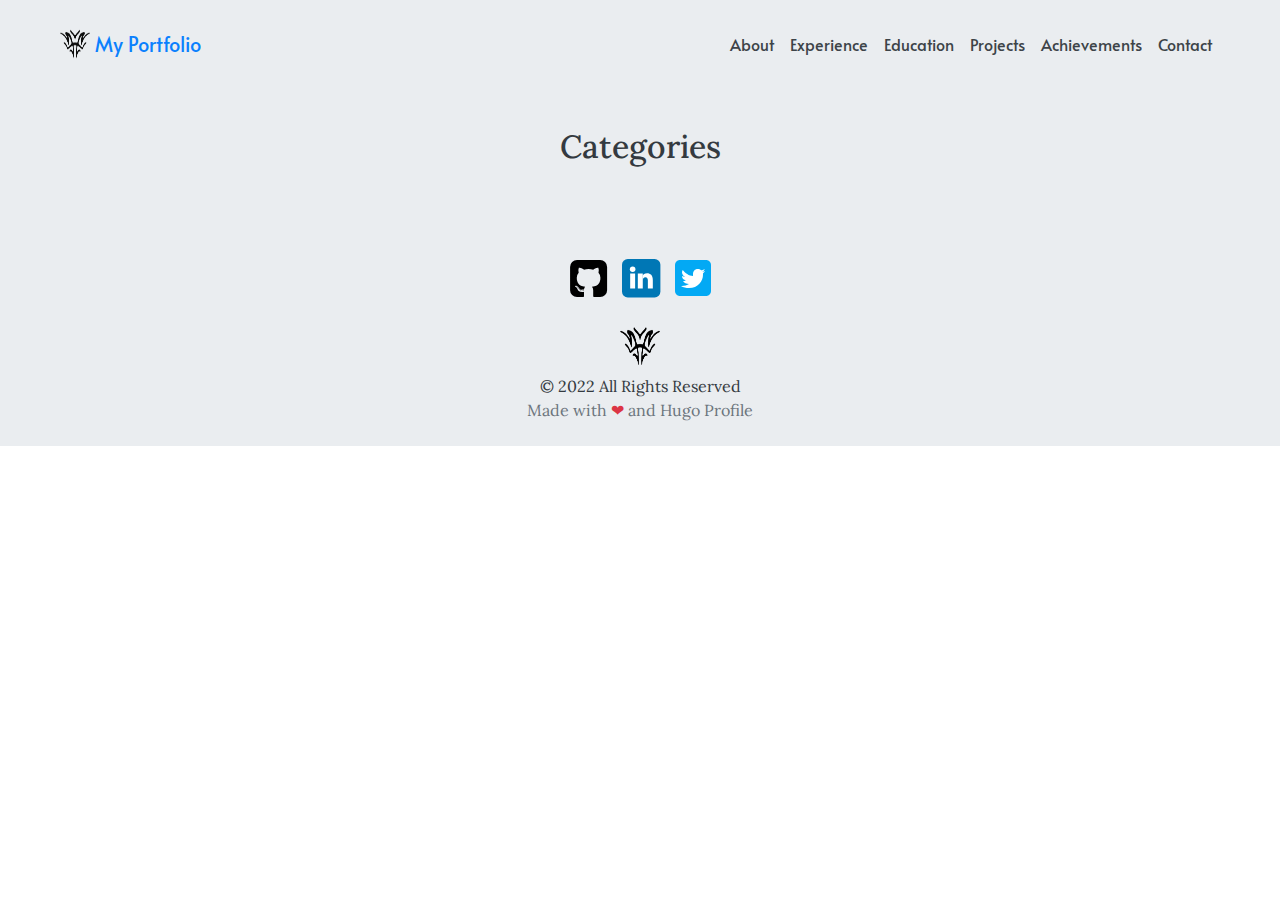
==== categories/index.html @ a4919208 "First commit" ====
<!DOCTYPE html>
<html>

<head><meta charset="UTF-8">
<meta name="viewport" content="width=device-width, initial-scale=1.0">
<meta http-equiv="X-UA-Compatible" content="ie=edge">
<link rel="icon" href=/logos/danger.png type="image/gif">


<link rel="preconnect" href="https://fonts.googleapis.com">
<link rel="preconnect" href="https://fonts.gstatic.com" crossorigin>
<link
    href="https://fonts.googleapis.com/css2?family=Alata&family=Lora:ital,wght@0,400;0,500;0,600;0,700;1,400;1,500;1,600;1,700&family=Roboto:ital,wght@0,100;0,300;0,400;0,500;0,700;0,900;1,100;1,300;1,400;1,500;1,700;1,900&display=swap"
    rel="stylesheet">


<link rel="stylesheet" href="/css/font.css" media="all">



<script type="application/javascript">
var doNotTrack = false;
if (!doNotTrack) {
	window.ga=window.ga||function(){(ga.q=ga.q||[]).push(arguments)};ga.l=+new Date;
	ga('create', 'G-DWJJVE27WD', 'auto');
	
	ga('send', 'pageview');
}
</script>
<script async src='https://www.google-analytics.com/analytics.js'></script>

<meta property="og:title" content="Categories" />
<meta property="og:description" content="My projects, experiences and more" />
<meta property="og:type" content="website" />
<meta property="og:url" content="https://example.org/categories/" /><meta property="og:site_name" content="My Portfolio" />


<meta name="twitter:card" content="summary"/>
<meta name="twitter:title" content="Categories"/>
<meta name="twitter:description" content="My projects, experiences and more"/>



<link rel="stylesheet" href="/bootstrap-5/css/bootstrap.min.css" media="all">
<link rel="stylesheet" href="/css/header.css" media="all">
<link rel="stylesheet" href="/css/footer.css" media="all">


<link rel="stylesheet" href="/css/theme.css" media="all">




<style>
    :root {
        --text-color: #343a40;
        --text-secondary-color: #6c757d;
        --background-color: #eaedf0;
        --secondary-background-color: #64ffda1a;
        --primary-color: #007bff;
        --secondary-color: #f8f9fa;

         
        --text-color-dark: #e4e6eb;
        --text-secondary-color-dark: #b0b3b8;
        --background-color-dark: #18191a;
        --secondary-background-color-dark: #212529;
        --primary-color-dark: #ffffff;
        --secondary-color-dark: #212529;
    }
    body {
        font-size: 1rem;
        font-weight: 400;
        line-height: 1.5;
        text-align: left;
    }
</style>
<meta name="description" content="Categories of Akanksha Baranwal">
<link rel="stylesheet" href="/css/list.css" media="all">

  <title>
Categories | Akanksha Baranwal

  </title>
</head>

<body class="light" onload="loading()">
  
  
  <script src="/bootstrap-5/js/bootstrap.bundle.js"></script>



<header>
    <nav class="pt-3 navbar navbar-expand-lg">
        <div class="container-fluid mx-xs-2 mx-sm-5 mx-md-5 mx-lg-5">
            
            <a class="navbar-brand primary-font text-wrap" href="/">
                
                <img src="/logos/danger.png" width="30" height="30"
                    class="d-inline-block align-top">
                My Portfolio
                
            </a>

            
            <button class="navbar-toggler" type="button" data-bs-toggle="collapse" data-bs-target="#navbarContent"
                aria-controls="navbarContent" aria-expanded="false" aria-label="Toggle navigation">
                <svg aria-hidden="true" height="24" viewBox="0 0 16 16" version="1.1" width="24" data-view-component="true">
                    <path fill-rule="evenodd" d="M1 2.75A.75.75 0 011.75 2h12.5a.75.75 0 110 1.5H1.75A.75.75 0 011 2.75zm0 5A.75.75 0 011.75 7h12.5a.75.75 0 110 1.5H1.75A.75.75 0 011 7.75zM1.75 12a.75.75 0 100 1.5h12.5a.75.75 0 100-1.5H1.75z"></path>
                </svg>
            </button>

            
            <div class="collapse navbar-collapse text-wrap primary-font" id="navbarContent">
                <ul class="navbar-nav  ms-auto text-center">
                    
                    <li class="nav-item navbar-text">
                        <a class="nav-link" href="/#about" aria-label="about">About</a>
                    </li>
                    

                    
                    <li class="nav-item navbar-text">
                        <a class="nav-link" href="/#experience"
                            aria-label="experience">Experience</a>
                    </li>
                    

                    
                    <li class="nav-item navbar-text">
                        <a class="nav-link" href="/#education"
                            aria-label="education">Education</a>
                    </li>
                    

                    
                    
                    <li class="nav-item navbar-text">
                        <a class="nav-link" href="/#projects"
                            aria-label="projects">Projects</a>
                    </li>
                    

                    
                    <li class="nav-item navbar-text">
                        <a class="nav-link" href="/#achievements"
                            aria-label="achievements">Achievements</a>
                    </li>
                    

                    
                    <li class="nav-item navbar-text">
                        <a class="nav-link" href="/#contact"
                            aria-label="contact">Contact</a>
                    </li>
                    

                    
                    
                </ul>

                
                
            </div>
        </div>
    </nav>
</header>
<div id="content">
<div class="container pt-5" id="list-page">
    <h2 class="text-center pb-2">Categories</h2>
    <div class="row">
        
        <div class="row justify-content-center">
            <div class="col-auto m-3">
                
            </div>
        </div>
    </div>
</div>

  </div><footer>
    <div class="container py-3" id="recent-posts">
    
</div><div class="text-center pt-2">
    
    <span class="px-1">
        <a href="https://github.com" aria-label="github">
            <svg xmlns="http://www.w3.org/2000/svg" width="2.7em" height="2.7em" viewBox="0 0 1792 1792">
                <path
                    d="M522 1352q-8 9-20-3-13-11-4-19 8-9 20 3 12 11 4 19zm-42-61q9 12 0 19-8 6-17-7t0-18q9-7 17 6zm-61-60q-5 7-13 2-10-5-7-12 3-5 13-2 10 5 7 12zm31 34q-6 7-16-3-9-11-2-16 6-6 16 3 9 11 2 16zm129 112q-4 12-19 6-17-4-13-15t19-7q16 5 13 16zm63 5q0 11-16 11-17 2-17-11 0-11 16-11 17-2 17 11zm58-10q2 10-14 14t-18-8 14-15q16-2 18 9zm964-956v960q0 119-84.5 203.5t-203.5 84.5h-224q-16 0-24.5-1t-19.5-5-16-14.5-5-27.5v-239q0-97-52-142 57-6 102.5-18t94-39 81-66.5 53-105 20.5-150.5q0-121-79-206 37-91-8-204-28-9-81 11t-92 44l-38 24q-93-26-192-26t-192 26q-16-11-42.5-27t-83.5-38.5-86-13.5q-44 113-7 204-79 85-79 206 0 85 20.5 150t52.5 105 80.5 67 94 39 102.5 18q-40 36-49 103-21 10-45 15t-57 5-65.5-21.5-55.5-62.5q-19-32-48.5-52t-49.5-24l-20-3q-21 0-29 4.5t-5 11.5 9 14 13 12l7 5q22 10 43.5 38t31.5 51l10 23q13 38 44 61.5t67 30 69.5 7 55.5-3.5l23-4q0 38 .5 103t.5 68q0 22-11 33.5t-22 13-33 1.5h-224q-119 0-203.5-84.5t-84.5-203.5v-960q0-119 84.5-203.5t203.5-84.5h960q119 0 203.5 84.5t84.5 203.5z" />

                <metadata>
                    <rdf:RDF xmlns:rdf="http://www.w3.org/1999/02/22-rdf-syntax-ns#"
                        xmlns:rdfs="http://www.w3.org/2000/01/rdf-schema#" xmlns:dc="http://purl.org/dc/elements/1.1/">
                        <rdf:Description about="https://iconscout.com/legal#licenses"
                            dc:title="Github, Online, Project, Hosting, Square"
                            dc:description="Github, Online, Project, Hosting, Square" dc:publisher="Iconscout"
                            dc:date="2016-12-14" dc:format="image/svg+xml" dc:language="en">
                            <dc:creator>
                                <rdf:Bag>
                                    <rdf:li>Font Awesome</rdf:li>
                                </rdf:Bag>
                            </dc:creator>
                        </rdf:Description>
                    </rdf:RDF>
                </metadata>
            </svg>
        </a>
    </span>
    

    
    <span class="px-1">
        <a href="https://www.linkedin.com/in/akanksha-baranwal/" aria-label="linkedin">
            <svg xmlns="http://www.w3.org/2000/svg" width='2.4em' height='2.4em' fill="#fff" aria-label="LinkedIn"
                viewBox="0 0 512 512">
                <rect width="512" height="512" fill="#0077b5" rx="15%" />
                <circle cx="142" cy="138" r="37" />
                <path stroke="#fff" stroke-width="66" d="M244 194v198M142 194v198" />
                <path d="M276 282c0-20 13-40 36-40 24 0 33 18 33 45v105h66V279c0-61-32-89-76-89-34 0-51 19-59 32" />
            </svg>
        </a>
    </span>
    

    
    <a href="https://twitter.com/beee_curious" aria-label="twitter">
        <svg xmlns="http://www.w3.org/2000/svg" viewBox="0 0 48 48" width="48px" height="48px">
            <path fill="#03a9f4"
                d="M42,37c0,2.762-2.239,5-5,5H11c-2.762,0-5-2.238-5-5V11c0-2.762,2.238-5,5-5h26c2.761,0,5,2.238,5,5 V37z" />
            <path fill="#fff"
                d="M36,17.12c-0.882,0.391-1.999,0.758-3,0.88c1.018-0.604,2.633-1.862,3-3 c-0.951,0.559-2.671,1.156-3.793,1.372C31.311,15.422,30.033,15,28.617,15C25.897,15,24,17.305,24,20v2c-4,0-7.9-3.047-10.327-6 c-0.427,0.721-0.667,1.565-0.667,2.457c0,1.819,1.671,3.665,2.994,4.543c-0.807-0.025-2.335-0.641-3-1c0,0.016,0,0.036,0,0.057 c0,2.367,1.661,3.974,3.912,4.422C16.501,26.592,16,27,14.072,27c0.626,1.935,3.773,2.958,5.928,3c-1.686,1.307-4.692,2-7,2 c-0.399,0-0.615,0.022-1-0.023C14.178,33.357,17.22,34,20,34c9.057,0,14-6.918,14-13.37c0-0.212-0.007-0.922-0.018-1.13 C34.95,18.818,35.342,18.104,36,17.12" />
        </svg>
    </a>
    

    

    
</div><div class="container py-4">
    <div class="row justify-content-center">
        <div class="col-md-4 text-center">
            <div class="pb-2">
                <a href="https://example.org" title="Akanksha Baranwal">
                    <img alt="Footer logo" src="/logos/danger.png"
                        height="40px" width="40px">
                </a>
            </div>
            &copy; 2022  All Rights Reserved
            <div class="text-secondary">
                Made with
                <span class="text-danger">
                    &#10084;
                </span>
                and
                <a href="https://github.com/gurusabarish/hugo-profile" target="_blank"
                    title="Designed and developed by gurusabarish">
                    Hugo Profile
                </a>
            </div>
        </div>
    </div>
</div></footer>
<script>
    if (document.body.className.includes("dark")) {
        document.body.classList.remove('dark');
        localStorage.setItem("pref-theme", 'light');
    }
</script>



<script>
    let loadingIcons;

    function loading() {
        myVar = setTimeout(showPage, 100);
    }

    function showPage() {
        try{
            document.getElementById("loading-icons").style.display = "block";
        } catch(err) {}
    }
</script></body>

</html>
---- css/font.css ----
/* Default font for body */
body {
    font-family: "Lora", serif !important;
}

/* secondary font */
.secondary-font, #secondary-font {
    font-family: "Lora", serif;
}

/* author font */
.author-font, #author-font {
    font-family: "Lora", serif;
    font-style: italic;
}

/* primary font */
.primary-font, #primary-font {
    font-family: "Alata", sans-serif;
}

/* Default font */
.default-font, #default-font {
    font-family: "Laura", serif;
    font-style: italic;
}
---- css/header.css ----
header .navbar .navbar-nav a {
    color: var(--text-color) !important;
}

#theme-toggle {
    background-color: var(--background-color) !important;
    color: var(--text-color) !important;
}

.navbar-toggler {
    border: none;
    outline: none;
    color: var(--text-color);
}
.navbar-toggler svg {
    fill: currentColor;
    color: var(--text-color);
}
.navbar-toggler:focus {
    box-shadow: 0 0 0 .05em;
}
.navbar-text {
    font-size: 16px !important;
    opacity: 0.95;
}
header .nav-link{
    transition: none !important;
}
.navbar-brand {
    color: var(--primary-color) !important;
    opacity: 0.95;
} 
.navbar .nav-link:hover {
    color: var(--primary-color) !important;
}

li > .dropdown-toggle:focus{
    color: var(--primary-color) !important;
}

.dropdown-menu {
    background-color: var(--background-color) !important;
    border-color: var(--text-secondary-color) !important;
}

.dropdown-item:hover {
    background-color: var(--secondary-color) !important;
}

.dropdown-item:focus, .dropdown-item:active {
    background-color: var(--secondary-color) !important;
}
---- css/footer.css ----
footer a h5 {
    color: var(--text-color) !important;
}

footer a {
  text-decoration: none;
  color: var(--text-secondary-color) !important;
}

footer a:hover {
  color: var(--primary-color) !important;
}

footer .card {
    background-color: var(--secondary-color) !important;
    border-radius: .75rem;
    cursor: context-menu;
    overflow: hidden;
}

footer .card:hover {
    transition: all 0.3s ease-out;
    box-shadow: 0px 8px 56px rgba(15, 80, 100, 0.16);
}

footer .card-text * {
    background-color: var(--secondary-color) !important;
}

footer .card-footer {
    background-color: var(--background-color) !important;
    padding: .8em .7em;
}

footer .card-footer a {
    color: var(--text-secondary-color) !important;
    border-color: var(--primary-color) !important;
    transition: none;
    background-color: var(--background-color) !important;
}

footer .card-footer a:hover {
    color: var(--primary-color) !important;
    opacity: 0.8;
}

footer .card-footer a:focus {
    box-shadow: none !important;
}
---- css/theme.css ----
/* light mode */
.light > *{
    background-color: var(--background-color) !important;
    color: var(--text-color) !important;
}

/* dark mode */
.dark {
    --background-color: var(--background-color-dark) !important;
    --secondary-background-color: var(--secondary-background-color-dark) !important;
    --text-color: var(--text-color-dark) !important;
    --text-secondary-color: var(--text-secondary-color-dark) !important;
    --primary-color: var(--primary-color-dark);
    --secondary-color: var(--secondary-color-dark);
}

.text-secondary {
    color: var(--text-secondary-color) !important;
}

#theme-toggle:focus {
    outline: 0;
}

#theme-toggle svg {
    height: 18px;
}

button#theme-toggle {
    border: none;
    font-size: 26px;
    margin: auto 4px;
}

body.dark #moon {
    vertical-align: middle;
    display: none;
}

body:not(.dark) #sun {
    display: none;
}

body *::selection {
    color: var(--text-color) !important;
    background-color: var(--primary-color) !important;
}
---- css/list.css ----
#list-page .card {
    background-color: var(--secondary-color) !important;
    box-shadow: 0px 8px 56px rgba(15, 80, 100, 0.16);
    border-radius: .75rem;
    cursor: context-menu;
    overflow: hidden;
}

#list-page .card a {
    text-decoration: none;
}

#list-page .card a h5 {
    color: var(--text-color) !important;
}

#list-page .card:hover {
    border: 1px solid var(--secondary-color);
    transition: all 0.3s ease-out;
    transform: translateY(-7px);
}

#list-page .card-text * {
    background-color: var(--secondary-color) !important;
}

#list-page .post-footer {
    padding: .5rem 1rem;
    background-color: var(--secondary-color) !important;
    color: var(--text-color) !important;
    border-top: 1px solid rgba(15, 80, 100, 0.16);
    opacity: 0.9;
}

#list-page .post-footer a {
    background-color: var(--secondary-color) !important;
    color: var(--text-secondary-color) !important;
    border-color: var(--primary-color) !important;
    transition: none;
}

#list-page .post-footer a:focus {
    box-shadow: none !important;
}

#list-page .post-footer a:hover {
    color: var(--primary-color) !important;
}


/* pagination */
#list-page ul li a {
    transition: none;
    border-color: var(--secondary-color);
    background-color: var(--secondary-color) !important;
    color: var(--text-color) !important;
}

#list-page ul li a:focus {
    box-shadow: none;
}

#list-page .page-item.active .page-link {
    border-color: var(--primary-color);
    background-color: var(--primary-color) !important;
    color: var(--secondary-color) !important;
}
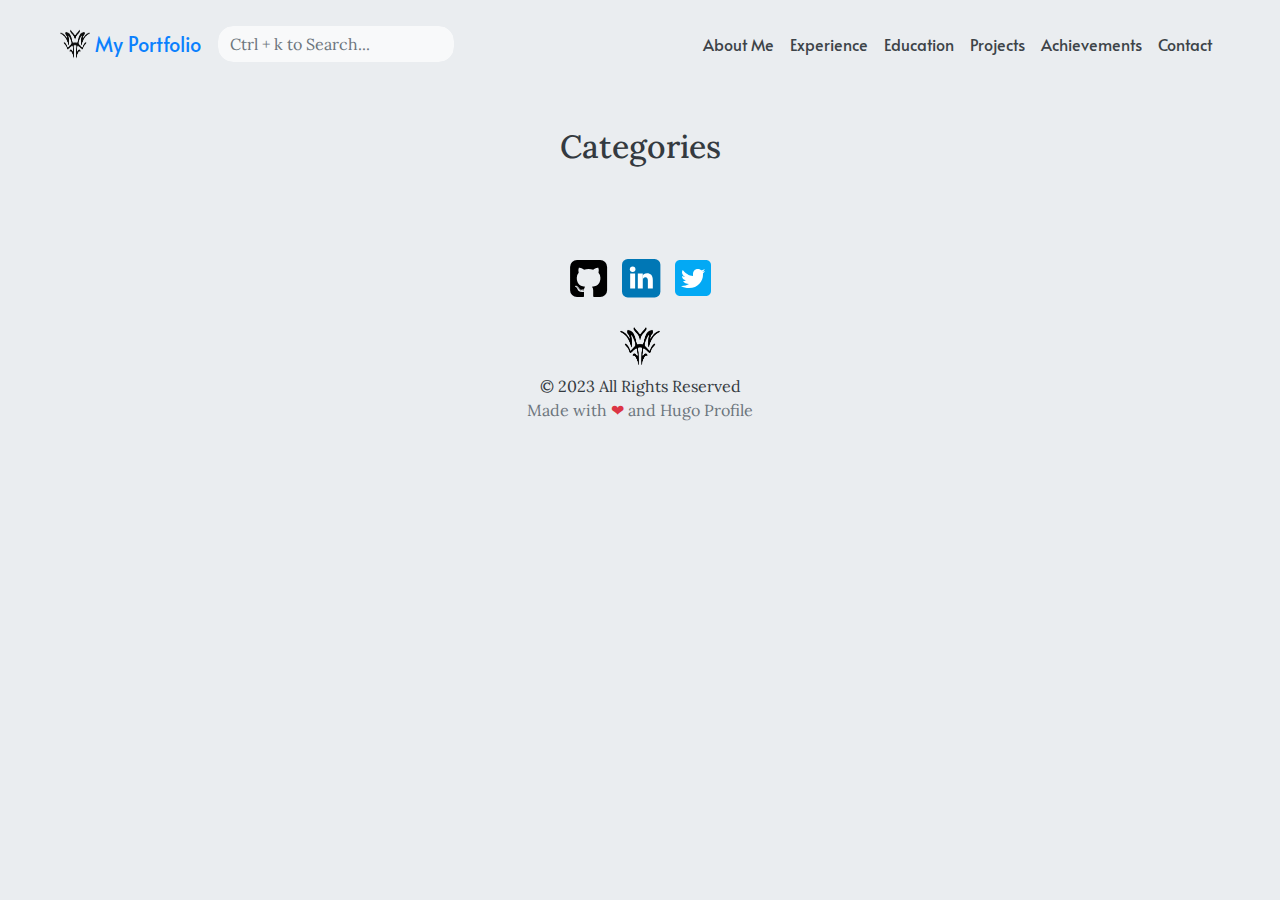
==== commit 8cb9b1db: "updates to website" ====
--- a/categories/index.html
+++ b/categories/index.html
@@ -1,288 +1,373 @@
 <!DOCTYPE html>
 <html>
 
-<head><meta charset="UTF-8">
-<meta name="viewport" content="width=device-width, initial-scale=1.0">
-<meta http-equiv="X-UA-Compatible" content="ie=edge">
-<link rel="icon" href=/logos/danger.png type="image/gif">
-
-
-<link rel="preconnect" href="https://fonts.googleapis.com">
-<link rel="preconnect" href="https://fonts.gstatic.com" crossorigin>
-<link
-    href="https://fonts.googleapis.com/css2?family=Alata&family=Lora:ital,wght@0,400;0,500;0,600;0,700;1,400;1,500;1,600;1,700&family=Roboto:ital,wght@0,100;0,300;0,400;0,500;0,700;0,900;1,100;1,300;1,400;1,500;1,700;1,900&display=swap"
-    rel="stylesheet">
-
-
-<link rel="stylesheet" href="/css/font.css" media="all">
-
-
+<head><meta charset="UTF-8">
+<meta name="viewport" content="width=device-width, initial-scale=1.0">
+<meta http-equiv="X-UA-Compatible" content="ie=edge">
+<meta http-equiv="Accept-CH" content="DPR, Viewport-Width, Width">
+<link rel="icon" href=/logos/danger.png type="image/gif">
+
+
+<link rel="preconnect" href="https://fonts.googleapis.com">
+<link rel="preconnect" href="https://fonts.gstatic.com" crossorigin>
+<link rel="preload"
+      as="style"
+      href="https://fonts.googleapis.com/css2?family=Alata&family=Lora:ital,wght@0,400;0,500;0,600;0,700;1,400;1,500;1,600;1,700&family=Roboto:ital,wght@0,100;0,300;0,400;0,500;0,700;0,900;1,100;1,300;1,400;1,500;1,700;1,900&display=swap"
+>
+<link rel="stylesheet"
+      href="https://fonts.googleapis.com/css2?family=Alata&family=Lora:ital,wght@0,400;0,500;0,600;0,700;1,400;1,500;1,600;1,700&family=Roboto:ital,wght@0,100;0,300;0,400;0,500;0,700;0,900;1,100;1,300;1,400;1,500;1,700;1,900&display=swap"
+      media="print" onload="this.media='all'" />
+<noscript>
+  <link
+          href="https://fonts.googleapis.com/css2?family=Alata&family=Lora:ital,wght@0,400;0,500;0,600;0,700;1,400;1,500;1,600;1,700&family=Roboto:ital,wght@0,100;0,300;0,400;0,500;0,700;0,900;1,100;1,300;1,400;1,500;1,700;1,900&display=swap"
+          rel="stylesheet">
+</noscript>
+
+
+<link rel="stylesheet" href="/css/font.css" media="all">
+
+
 
 <script type="application/javascript">
 var doNotTrack = false;
 if (!doNotTrack) {
-	window.ga=window.ga||function(){(ga.q=ga.q||[]).push(arguments)};ga.l=+new Date;
+	(function(i,s,o,g,r,a,m){i['GoogleAnalyticsObject']=r;i[r]=i[r]||function(){
+	(i[r].q=i[r].q||[]).push(arguments)},i[r].l=1*new Date();a=s.createElement(o),
+	m=s.getElementsByTagName(o)[0];a.async=1;a.src=g;m.parentNode.insertBefore(a,m)
+	})(window,document,'script','https://www.google-analytics.com/analytics.js','ga');
 	ga('create', 'G-DWJJVE27WD', 'auto');
 	
 	ga('send', 'pageview');
 }
 </script>
-<script async src='https://www.google-analytics.com/analytics.js'></script>
-
+
 <meta property="og:title" content="Categories" />
 <meta property="og:description" content="My projects, experiences and more" />
 <meta property="og:type" content="website" />
-<meta property="og:url" content="https://example.org/categories/" /><meta property="og:site_name" content="My Portfolio" />
-
-
+<meta property="og:url" content="https://akankshabaranwal.github.io/categories/" />
+<meta property="og:site_name" content="My Portfolio" />
+
 <meta name="twitter:card" content="summary"/>
 <meta name="twitter:title" content="Categories"/>
 <meta name="twitter:description" content="My projects, experiences and more"/>
-
-
-
-<link rel="stylesheet" href="/bootstrap-5/css/bootstrap.min.css" media="all">
-<link rel="stylesheet" href="/css/header.css" media="all">
-<link rel="stylesheet" href="/css/footer.css" media="all">
-
-
-<link rel="stylesheet" href="/css/theme.css" media="all">
-
-
-
-
-<style>
-    :root {
-        --text-color: #343a40;
-        --text-secondary-color: #6c757d;
-        --background-color: #eaedf0;
-        --secondary-background-color: #64ffda1a;
-        --primary-color: #007bff;
-        --secondary-color: #f8f9fa;
-
-         
-        --text-color-dark: #e4e6eb;
-        --text-secondary-color-dark: #b0b3b8;
-        --background-color-dark: #18191a;
-        --secondary-background-color-dark: #212529;
-        --primary-color-dark: #ffffff;
-        --secondary-color-dark: #212529;
-    }
-    body {
-        font-size: 1rem;
-        font-weight: 400;
-        line-height: 1.5;
-        text-align: left;
-    }
-</style>
-<meta name="description" content="Categories of Akanksha Baranwal">
-<link rel="stylesheet" href="/css/list.css" media="all">
-
-  <title>
-Categories | Akanksha Baranwal
+
+
+<link rel="stylesheet" href="/bootstrap-5/css/bootstrap.min.css" media="all"><link rel="stylesheet" href="/css/header.css" media="all">
+<link rel="stylesheet" href="/css/footer.css" media="all">
+
+
+<link rel="stylesheet" href="/css/theme.css" media="all">
+
+
+
+
+<style>
+    :root {
+        --text-color: #343a40;
+        --text-secondary-color: #6c757d;
+        --background-color: #eaedf0;
+        --secondary-background-color: #64ffda1a;
+        --primary-color: #007bff;
+        --secondary-color: #f8f9fa;
+
+         
+        --text-color-dark: #e4e6eb;
+        --text-secondary-color-dark: #b0b3b8;
+        --background-color-dark: #18191a;
+        --secondary-background-color-dark: #212529;
+        --primary-color-dark: #ffffff;
+        --secondary-color-dark: #212529;
+    }
+    body {
+        font-size: 1rem;
+        font-weight: 400;
+        line-height: 1.5;
+        text-align: left;
+    }
+
+    html {
+        background-color: var(--background-color) !important;
+    }
+
+    body::-webkit-scrollbar {
+        width: .5em;
+        height: .5em;
+        background-color: var(--background-color);
+    }
+    
+    ::-webkit-scrollbar-track {
+        box-shadow: inset 0 0 6px var(--background-color);
+        border-radius: 1rem;
+    }
+    
+    ::-webkit-scrollbar-thumb {
+        border-radius: 1rem;
+        background-color: var(--secondary-color);
+        outline: 1px solid var(--background-color);
+    }
+
+    #search-content::-webkit-scrollbar {
+        width: .5em;
+        height: .1em;
+        background-color: var(--background-color);
+    }
+</style>
+
+<meta name="description" content="Categories of Akanksha Baranwal">
+<link rel="stylesheet" href="/css/list.css" media="all">
+
+  <title>
+Categories | Akanksha Baranwal
 
   </title>
 </head>
 
-<body class="light" onload="loading()">
+<body class="light">
   
-  
-  <script src="/bootstrap-5/js/bootstrap.bundle.js"></script>
-
-
-
-<header>
-    <nav class="pt-3 navbar navbar-expand-lg">
-        <div class="container-fluid mx-xs-2 mx-sm-5 mx-md-5 mx-lg-5">
-            
-            <a class="navbar-brand primary-font text-wrap" href="/">
+  
+<script>
+    let localStorageValue = localStorage.getItem("pref-theme");
+    let mediaQuery = window.matchMedia('(prefers-color-scheme: dark)').matches;
+
+    switch (localStorageValue) {
+        case "dark":
+            document.body.classList.add('dark');
+            break;
+        case "light":
+            document.body.classList.remove('dark');
+            break;
+        default:
+            if (mediaQuery) {
+                document.body.classList.add('dark');
+            }
+            break;
+    }
+</script>
+
+
+
+<header>
+    <nav class="pt-3 navbar navbar-expand-lg ">
+        <div class="container-fluid mx-xs-2 mx-sm-5 mx-md-5 mx-lg-5">
+            
+            <a class="navbar-brand primary-font text-wrap" href="/">
+                
+                <img src="/logos/danger.png" width="30" height="30"
+                    class="d-inline-block align-top">
+                My Portfolio
+                
+            </a>
+
+            
+                <div>
+                    <input id="search" autocomplete="off" class="form-control mr-sm-2 d-none d-md-block" placeholder='Ctrl &#43; k to Search...'
+                        aria-label="Search" oninput="searchOnChange(event)">
+                </div>
+            
+
+            
+            <button class="navbar-toggler" type="button" data-bs-toggle="collapse" data-bs-target="#navbarContent"
+                aria-controls="navbarContent" aria-expanded="false" aria-label="Toggle navigation">
+                <svg aria-hidden="true" height="24" viewBox="0 0 16 16" version="1.1" width="24" data-view-component="true">
+                    <path fill-rule="evenodd" d="M1 2.75A.75.75 0 011.75 2h12.5a.75.75 0 110 1.5H1.75A.75.75 0 011 2.75zm0 5A.75.75 0 011.75 7h12.5a.75.75 0 110 1.5H1.75A.75.75 0 011 7.75zM1.75 12a.75.75 0 100 1.5h12.5a.75.75 0 100-1.5H1.75z"></path>
+                </svg>
+            </button>
+
+            
+            <div class="collapse navbar-collapse text-wrap primary-font" id="navbarContent">
+                <ul class="navbar-nav ms-auto text-center">
+                    
+                        <li class="nav-item navbar-text d-block d-md-none">
+                            <div class="nav-link">
+                                <input id="search" autocomplete="off" class="form-control mr-sm-2" placeholder='Ctrl &#43; k to Search...' aria-label="Search" oninput="searchOnChange(event)">
+                            </div>
+                        </li>
+                    
+
+                    
+                    <li class="nav-item navbar-text">
+                        <a class="nav-link" href="/#about" aria-label="about">
+                            About Me
+                        </a>
+                    </li>
+                    
+
+                    
+                    <li class="nav-item navbar-text">
+                        <a class="nav-link" href="/#experience"
+                            aria-label="experience">
+                            Experience
+                        </a>
+                    </li>
+                    
+
+                    
+                    <li class="nav-item navbar-text">
+                        <a class="nav-link" href="/#education"
+                            aria-label="education">
+                            Education
+                        </a>
+                    </li>
+                    
+
+                    
+                    <li class="nav-item navbar-text">
+                        <a class="nav-link" href="/#projects"
+                            aria-label="projects">
+                            Projects
+                        </a>
+                    </li>
+                    
+
+                    
+                    <li class="nav-item navbar-text">
+                        <a class="nav-link" href="/#achievements"
+                            aria-label="achievements">
+                            Achievements
+                        </a>
+                    </li>
+                    
+
+                    
+                    <li class="nav-item navbar-text">
+                        <a class="nav-link" href="/#contact"
+                            aria-label="contact">
+                            Contact
+                        </a>
+                    </li>
+                    
+
+                    
+                    
+
+                    
+
+                </ul>
+
+            </div>
+        </div>
+    </nav>
+</header>
+<div id="content">
+<div class="container pt-5" id="list-page">
+    <h2 class="text-center pb-2">Categories</h2>
+    <div class="row">
+        
+        <div class="row justify-content-center">
+            <div class="col-auto m-3">
                 
-                <img src="/logos/danger.png" width="30" height="30"
-                    class="d-inline-block align-top">
-                My Portfolio
-                
-            </a>
-
-            
-            <button class="navbar-toggler" type="button" data-bs-toggle="collapse" data-bs-target="#navbarContent"
-                aria-controls="navbarContent" aria-expanded="false" aria-label="Toggle navigation">
-                <svg aria-hidden="true" height="24" viewBox="0 0 16 16" version="1.1" width="24" data-view-component="true">
-                    <path fill-rule="evenodd" d="M1 2.75A.75.75 0 011.75 2h12.5a.75.75 0 110 1.5H1.75A.75.75 0 011 2.75zm0 5A.75.75 0 011.75 7h12.5a.75.75 0 110 1.5H1.75A.75.75 0 011 7.75zM1.75 12a.75.75 0 100 1.5h12.5a.75.75 0 100-1.5H1.75z"></path>
-                </svg>
-            </button>
-
-            
-            <div class="collapse navbar-collapse text-wrap primary-font" id="navbarContent">
-                <ul class="navbar-nav  ms-auto text-center">
-                    
-                    <li class="nav-item navbar-text">
-                        <a class="nav-link" href="/#about" aria-label="about">About</a>
-                    </li>
-                    
-
-                    
-                    <li class="nav-item navbar-text">
-                        <a class="nav-link" href="/#experience"
-                            aria-label="experience">Experience</a>
-                    </li>
-                    
-
-                    
-                    <li class="nav-item navbar-text">
-                        <a class="nav-link" href="/#education"
-                            aria-label="education">Education</a>
-                    </li>
-                    
-
-                    
-                    
-                    <li class="nav-item navbar-text">
-                        <a class="nav-link" href="/#projects"
-                            aria-label="projects">Projects</a>
-                    </li>
-                    
-
-                    
-                    <li class="nav-item navbar-text">
-                        <a class="nav-link" href="/#achievements"
-                            aria-label="achievements">Achievements</a>
-                    </li>
-                    
-
-                    
-                    <li class="nav-item navbar-text">
-                        <a class="nav-link" href="/#contact"
-                            aria-label="contact">Contact</a>
-                    </li>
-                    
-
-                    
-                    
-                </ul>
-
-                
-                
-            </div>
-        </div>
-    </nav>
-</header>
-<div id="content">
-<div class="container pt-5" id="list-page">
-    <h2 class="text-center pb-2">Categories</h2>
-    <div class="row">
-        
-        <div class="row justify-content-center">
-            <div class="col-auto m-3">
-                
-            </div>
-        </div>
-    </div>
-</div>
-
-  </div><footer>
-    <div class="container py-3" id="recent-posts">
-    
-</div><div class="text-center pt-2">
-    
-    <span class="px-1">
-        <a href="https://github.com" aria-label="github">
-            <svg xmlns="http://www.w3.org/2000/svg" width="2.7em" height="2.7em" viewBox="0 0 1792 1792">
-                <path
-                    d="M522 1352q-8 9-20-3-13-11-4-19 8-9 20 3 12 11 4 19zm-42-61q9 12 0 19-8 6-17-7t0-18q9-7 17 6zm-61-60q-5 7-13 2-10-5-7-12 3-5 13-2 10 5 7 12zm31 34q-6 7-16-3-9-11-2-16 6-6 16 3 9 11 2 16zm129 112q-4 12-19 6-17-4-13-15t19-7q16 5 13 16zm63 5q0 11-16 11-17 2-17-11 0-11 16-11 17-2 17 11zm58-10q2 10-14 14t-18-8 14-15q16-2 18 9zm964-956v960q0 119-84.5 203.5t-203.5 84.5h-224q-16 0-24.5-1t-19.5-5-16-14.5-5-27.5v-239q0-97-52-142 57-6 102.5-18t94-39 81-66.5 53-105 20.5-150.5q0-121-79-206 37-91-8-204-28-9-81 11t-92 44l-38 24q-93-26-192-26t-192 26q-16-11-42.5-27t-83.5-38.5-86-13.5q-44 113-7 204-79 85-79 206 0 85 20.5 150t52.5 105 80.5 67 94 39 102.5 18q-40 36-49 103-21 10-45 15t-57 5-65.5-21.5-55.5-62.5q-19-32-48.5-52t-49.5-24l-20-3q-21 0-29 4.5t-5 11.5 9 14 13 12l7 5q22 10 43.5 38t31.5 51l10 23q13 38 44 61.5t67 30 69.5 7 55.5-3.5l23-4q0 38 .5 103t.5 68q0 22-11 33.5t-22 13-33 1.5h-224q-119 0-203.5-84.5t-84.5-203.5v-960q0-119 84.5-203.5t203.5-84.5h960q119 0 203.5 84.5t84.5 203.5z" />
-
-                <metadata>
-                    <rdf:RDF xmlns:rdf="http://www.w3.org/1999/02/22-rdf-syntax-ns#"
-                        xmlns:rdfs="http://www.w3.org/2000/01/rdf-schema#" xmlns:dc="http://purl.org/dc/elements/1.1/">
-                        <rdf:Description about="https://iconscout.com/legal#licenses"
-                            dc:title="Github, Online, Project, Hosting, Square"
-                            dc:description="Github, Online, Project, Hosting, Square" dc:publisher="Iconscout"
-                            dc:date="2016-12-14" dc:format="image/svg+xml" dc:language="en">
-                            <dc:creator>
-                                <rdf:Bag>
-                                    <rdf:li>Font Awesome</rdf:li>
-                                </rdf:Bag>
-                            </dc:creator>
-                        </rdf:Description>
-                    </rdf:RDF>
-                </metadata>
-            </svg>
-        </a>
-    </span>
-    
-
-    
-    <span class="px-1">
-        <a href="https://www.linkedin.com/in/akanksha-baranwal/" aria-label="linkedin">
-            <svg xmlns="http://www.w3.org/2000/svg" width='2.4em' height='2.4em' fill="#fff" aria-label="LinkedIn"
-                viewBox="0 0 512 512">
-                <rect width="512" height="512" fill="#0077b5" rx="15%" />
-                <circle cx="142" cy="138" r="37" />
-                <path stroke="#fff" stroke-width="66" d="M244 194v198M142 194v198" />
-                <path d="M276 282c0-20 13-40 36-40 24 0 33 18 33 45v105h66V279c0-61-32-89-76-89-34 0-51 19-59 32" />
-            </svg>
-        </a>
-    </span>
-    
-
-    
-    <a href="https://twitter.com/beee_curious" aria-label="twitter">
-        <svg xmlns="http://www.w3.org/2000/svg" viewBox="0 0 48 48" width="48px" height="48px">
-            <path fill="#03a9f4"
-                d="M42,37c0,2.762-2.239,5-5,5H11c-2.762,0-5-2.238-5-5V11c0-2.762,2.238-5,5-5h26c2.761,0,5,2.238,5,5 V37z" />
-            <path fill="#fff"
-                d="M36,17.12c-0.882,0.391-1.999,0.758-3,0.88c1.018-0.604,2.633-1.862,3-3 c-0.951,0.559-2.671,1.156-3.793,1.372C31.311,15.422,30.033,15,28.617,15C25.897,15,24,17.305,24,20v2c-4,0-7.9-3.047-10.327-6 c-0.427,0.721-0.667,1.565-0.667,2.457c0,1.819,1.671,3.665,2.994,4.543c-0.807-0.025-2.335-0.641-3-1c0,0.016,0,0.036,0,0.057 c0,2.367,1.661,3.974,3.912,4.422C16.501,26.592,16,27,14.072,27c0.626,1.935,3.773,2.958,5.928,3c-1.686,1.307-4.692,2-7,2 c-0.399,0-0.615,0.022-1-0.023C14.178,33.357,17.22,34,20,34c9.057,0,14-6.918,14-13.37c0-0.212-0.007-0.922-0.018-1.13 C34.95,18.818,35.342,18.104,36,17.12" />
-        </svg>
-    </a>
-    
-
-    
-
-    
-</div><div class="container py-4">
-    <div class="row justify-content-center">
-        <div class="col-md-4 text-center">
-            <div class="pb-2">
-                <a href="https://example.org" title="Akanksha Baranwal">
-                    <img alt="Footer logo" src="/logos/danger.png"
-                        height="40px" width="40px">
-                </a>
-            </div>
-            &copy; 2022  All Rights Reserved
-            <div class="text-secondary">
-                Made with
-                <span class="text-danger">
-                    &#10084;
-                </span>
-                and
-                <a href="https://github.com/gurusabarish/hugo-profile" target="_blank"
-                    title="Designed and developed by gurusabarish">
-                    Hugo Profile
-                </a>
-            </div>
-        </div>
-    </div>
-</div></footer>
-<script>
-    if (document.body.className.includes("dark")) {
-        document.body.classList.remove('dark');
-        localStorage.setItem("pref-theme", 'light');
-    }
-</script>
-
-
-
-<script>
-    let loadingIcons;
-
-    function loading() {
-        myVar = setTimeout(showPage, 100);
-    }
-
-    function showPage() {
-        try{
-            document.getElementById("loading-icons").style.display = "block";
-        } catch(err) {}
-    }
-</script></body>
+
+
+            </div>
+        </div>
+    </div>
+</div>
+
+  </div><footer>
+    <div class="container py-3" id="recent-posts">
+    
+</div><div class="text-center pt-2">
+    
+    <span class="px-1">
+        <a href="https://github.com/akankshabaranwal" aria-label="github">
+            <svg xmlns="http://www.w3.org/2000/svg" width="2.7em" height="2.7em" viewBox="0 0 1792 1792">
+                <path
+                    d="M522 1352q-8 9-20-3-13-11-4-19 8-9 20 3 12 11 4 19zm-42-61q9 12 0 19-8 6-17-7t0-18q9-7 17 6zm-61-60q-5 7-13 2-10-5-7-12 3-5 13-2 10 5 7 12zm31 34q-6 7-16-3-9-11-2-16 6-6 16 3 9 11 2 16zm129 112q-4 12-19 6-17-4-13-15t19-7q16 5 13 16zm63 5q0 11-16 11-17 2-17-11 0-11 16-11 17-2 17 11zm58-10q2 10-14 14t-18-8 14-15q16-2 18 9zm964-956v960q0 119-84.5 203.5t-203.5 84.5h-224q-16 0-24.5-1t-19.5-5-16-14.5-5-27.5v-239q0-97-52-142 57-6 102.5-18t94-39 81-66.5 53-105 20.5-150.5q0-121-79-206 37-91-8-204-28-9-81 11t-92 44l-38 24q-93-26-192-26t-192 26q-16-11-42.5-27t-83.5-38.5-86-13.5q-44 113-7 204-79 85-79 206 0 85 20.5 150t52.5 105 80.5 67 94 39 102.5 18q-40 36-49 103-21 10-45 15t-57 5-65.5-21.5-55.5-62.5q-19-32-48.5-52t-49.5-24l-20-3q-21 0-29 4.5t-5 11.5 9 14 13 12l7 5q22 10 43.5 38t31.5 51l10 23q13 38 44 61.5t67 30 69.5 7 55.5-3.5l23-4q0 38 .5 103t.5 68q0 22-11 33.5t-22 13-33 1.5h-224q-119 0-203.5-84.5t-84.5-203.5v-960q0-119 84.5-203.5t203.5-84.5h960q119 0 203.5 84.5t84.5 203.5z" />
+
+                <metadata>
+                    <rdf:RDF xmlns:rdf="http://www.w3.org/1999/02/22-rdf-syntax-ns#"
+                        xmlns:rdfs="http://www.w3.org/2000/01/rdf-schema#" xmlns:dc="http://purl.org/dc/elements/1.1/">
+                        <rdf:Description about="https://iconscout.com/legal#licenses"
+                            dc:title="Github, Online, Project, Hosting, Square"
+                            dc:description="Github, Online, Project, Hosting, Square" dc:publisher="Iconscout"
+                            dc:date="2016-12-14" dc:format="image/svg+xml" dc:language="en">
+                            <dc:creator>
+                                <rdf:Bag>
+                                    <rdf:li>Font Awesome</rdf:li>
+                                </rdf:Bag>
+                            </dc:creator>
+                        </rdf:Description>
+                    </rdf:RDF>
+                </metadata>
+            </svg>
+        </a>
+    </span>
+    
+
+    
+    <span class="px-1">
+        <a href="https://www.linkedin.com/in/akanksha-baranwal/" aria-label="linkedin">
+            <svg xmlns="http://www.w3.org/2000/svg" width='2.4em' height='2.4em' fill="#fff" aria-label="LinkedIn"
+                viewBox="0 0 512 512">
+                <rect width="512" height="512" fill="#0077b5" rx="15%" />
+                <circle cx="142" cy="138" r="37" />
+                <path stroke="#fff" stroke-width="66" d="M244 194v198M142 194v198" />
+                <path d="M276 282c0-20 13-40 36-40 24 0 33 18 33 45v105h66V279c0-61-32-89-76-89-34 0-51 19-59 32" />
+            </svg>
+        </a>
+    </span>
+    
+
+    
+    <a href="https://twitter.com/bee_curious" aria-label="twitter">
+        <svg xmlns="http://www.w3.org/2000/svg" viewBox="0 0 48 48" width="48px" height="48px">
+            <path fill="#03a9f4"
+                d="M42,37c0,2.762-2.239,5-5,5H11c-2.762,0-5-2.238-5-5V11c0-2.762,2.238-5,5-5h26c2.761,0,5,2.238,5,5 V37z" />
+            <path fill="#fff"
+                d="M36,17.12c-0.882,0.391-1.999,0.758-3,0.88c1.018-0.604,2.633-1.862,3-3 c-0.951,0.559-2.671,1.156-3.793,1.372C31.311,15.422,30.033,15,28.617,15C25.897,15,24,17.305,24,20v2c-4,0-7.9-3.047-10.327-6 c-0.427,0.721-0.667,1.565-0.667,2.457c0,1.819,1.671,3.665,2.994,4.543c-0.807-0.025-2.335-0.641-3-1c0,0.016,0,0.036,0,0.057 c0,2.367,1.661,3.974,3.912,4.422C16.501,26.592,16,27,14.072,27c0.626,1.935,3.773,2.958,5.928,3c-1.686,1.307-4.692,2-7,2 c-0.399,0-0.615,0.022-1-0.023C14.178,33.357,17.22,34,20,34c9.057,0,14-6.918,14-13.37c0-0.212-0.007-0.922-0.018-1.13 C34.95,18.818,35.342,18.104,36,17.12" />
+        </svg>
+    </a>
+    
+
+    
+
+    
+</div><div class="container py-4">
+    <div class="row justify-content-center">
+        <div class="col-md-4 text-center">
+            <div class="pb-2">
+                <a href="https://akankshabaranwal.github.io/" title="Akanksha Baranwal">
+                    <img alt="Footer logo" src="/logos/danger.png"
+                        height="40px" width="40px">
+                </a>
+            </div>
+            &copy; 2023  All Rights Reserved
+            <div class="text-secondary">
+                Made with
+                <span class="text-danger">
+                    &#10084;
+                </span>
+                and
+                <a href="https://github.com/gurusabarish/hugo-profile" target="_blank"
+                    title="Designed and developed by gurusabarish">
+                    Hugo Profile
+                </a>
+            </div>
+        </div>
+    </div>
+</div></footer><script src="/bootstrap-5/js/bootstrap.bundle.min.js"></script>
+<script>
+    if (document.body.className.includes("dark")) {
+        document.body.classList.remove('dark');
+        localStorage.setItem("pref-theme", 'light');
+    }
+</script>
+
+
+
+
+    <script src="/js/search.js"></script>
+
+
+
+
+
+
+
+
+  <section id="search-content" class="py-2">
+    <div class="container" id="search-results"></div>
+  </section>
+</body>
 
 </html>--- a/css/font.css
+++ b/css/font.css
@@ -1,27 +1,20 @@
-
-/* Default font for body */
-body {
-    font-family: "Lora", serif !important;
-}
-
-/* secondary font */
-.secondary-font, #secondary-font {
-    font-family: "Lora", serif;
-}
-
-/* author font */
-.author-font, #author-font {
-    font-family: "Lora", serif;
-    font-style: italic;
-}
-
-/* primary font */
-.primary-font, #primary-font {
-    font-family: "Alata", sans-serif;
-}
-
-/* Default font */
-.default-font, #default-font {
-    font-family: "Laura", serif;
-    font-style: italic;
+
+/* Default font for body */
+body {
+    font-family: "Lora", serif !important;
+}
+
+/* secondary font */
+.secondary-font, #secondary-font {
+    font-family: "Lora", serif;
+}
+
+/* primary font */
+.primary-font, #primary-font {
+    font-family: "Alata", sans-serif;
+}
+
+/* Default font */
+.default-font, #default-font {
+    font-family: "Roboto", sans-serif;
 }--- a/css/header.css
+++ b/css/header.css
@@ -1,52 +1,111 @@
-header .navbar .navbar-nav a {
-    color: var(--text-color) !important;
-}
-
-#theme-toggle {
-    background-color: var(--background-color) !important;
-    color: var(--text-color) !important;
-}
-
-.navbar-toggler {
-    border: none;
-    outline: none;
-    color: var(--text-color);
-}
-.navbar-toggler svg {
-    fill: currentColor;
-    color: var(--text-color);
-}
-.navbar-toggler:focus {
-    box-shadow: 0 0 0 .05em;
-}
-.navbar-text {
-    font-size: 16px !important;
-    opacity: 0.95;
-}
-header .nav-link{
-    transition: none !important;
-}
-.navbar-brand {
-    color: var(--primary-color) !important;
-    opacity: 0.95;
-} 
-.navbar .nav-link:hover {
-    color: var(--primary-color) !important;
-}
-
-li > .dropdown-toggle:focus{
-    color: var(--primary-color) !important;
-}
-
-.dropdown-menu {
-    background-color: var(--background-color) !important;
-    border-color: var(--text-secondary-color) !important;
-}
-
-.dropdown-item:hover {
-    background-color: var(--secondary-color) !important;
-}
-
-.dropdown-item:focus, .dropdown-item:active {
-    background-color: var(--secondary-color) !important;
+header {
+    z-index: 10;
+    position: relative;
+}
+
+header .navbar .navbar-nav a {
+    color: var(--text-color) !important;
+}
+
+#theme-toggle {
+    background-color: var(--background-color) !important;
+    color: var(--text-color) !important;
+}
+
+.navbar-toggler {
+    border: none;
+    outline: none;
+    color: var(--text-color);
+}
+.navbar-toggler svg {
+    fill: currentColor;
+    color: var(--text-color);
+}
+.navbar-toggler:focus {
+    box-shadow: 0 0 0 .05em;
+}
+.navbar-text {
+    font-size: 16px !important;
+    opacity: 0.95;
+}
+header .nav-link{
+    transition: none !important;
+}
+.navbar-brand {
+    color: var(--primary-color) !important;
+    opacity: 0.95;
+} 
+.navbar .nav-link:hover {
+    color: var(--primary-color) !important;
+}
+
+li > .dropdown-toggle:focus{
+    color: var(--primary-color) !important;
+}
+
+.dropdown-menu {
+    overflow: auto;
+    /* z-index: 100; */
+    background-color: var(--background-color) !important;
+    border-color: var(--text-secondary-color) !important;
+}
+
+.dropdown-item:hover {
+    background-color: var(--secondary-color) !important;
+}
+
+.dropdown-item:focus, .dropdown-item:active {
+    background-color: var(--secondary-color) !important;
+}
+
+#search {
+    border-radius: 1rem !important;
+    background-color: var(--secondary-color);
+    color: var(--text-color);
+    border-color: var(--background-color) !important;
+    transition: none;
+}
+
+#search:focus {
+    box-shadow: 0 0 10px rgba(0, 0, 0, 0.2);
+}
+#search-content {
+    -ms-scroll-chaining: none;
+    scrollbar-width: none;
+    display: none;
+    border-radius: 1rem;
+    box-shadow: 0 0 10px rgba(0,0,0,0.2);
+    z-index: 9999;
+    width: 10%;
+    max-height: 350px;
+    background-color: var(--secondary-color) !important;
+    position: absolute;
+    overflow: scroll;
+}
+
+#search-content::-webkit-scrollbar {
+    display: none;
+}
+
+#search-results > .card {
+    background-color: transparent !important;
+    border: none;
+    margin-bottom: 10px;
+}
+
+#search-results > .card :hover {
+    border-radius: 1rem !important;
+    background-color: var(--background-color) !important;
+    transition: .2s;
+}
+
+#search-results .card a {
+    opacity: 0.9;
+    display: inline-block;
+    text-decoration: none;
+    color: var(--text-color) !important;
+}
+
+#search-results .card a:hover {
+    color: var(--primary-color) !important;
 }--- a/css/footer.css
+++ b/css/footer.css
@@ -1,49 +1,64 @@
-footer a h5 {
-    color: var(--text-color) !important;
-}
-
-footer a {
-  text-decoration: none;
-  color: var(--text-secondary-color) !important;
-}
-
-footer a:hover {
-  color: var(--primary-color) !important;
-}
-
-footer .card {
-    background-color: var(--secondary-color) !important;
-    border-radius: .75rem;
-    cursor: context-menu;
-    overflow: hidden;
-}
-
-footer .card:hover {
-    transition: all 0.3s ease-out;
-    box-shadow: 0px 8px 56px rgba(15, 80, 100, 0.16);
-}
-
-footer .card-text * {
-    background-color: var(--secondary-color) !important;
-}
-
-footer .card-footer {
-    background-color: var(--background-color) !important;
-    padding: .8em .7em;
-}
-
-footer .card-footer a {
-    color: var(--text-secondary-color) !important;
-    border-color: var(--primary-color) !important;
-    transition: none;
-    background-color: var(--background-color) !important;
-}
-
-footer .card-footer a:hover {
-    color: var(--primary-color) !important;
-    opacity: 0.8;
-}
-
-footer .card-footer a:focus {
-    box-shadow: none !important;
+footer a h5 {
+    color: var(--text-color) !important;
+}
+
+footer a {
+  text-decoration: none;
+  color: var(--text-secondary-color) !important;
+}
+
+footer a:hover {
+  color: var(--primary-color) !important;
+}
+
+footer .card {
+    background-color: var(--secondary-color) !important;
+    border-radius: .75rem;
+    cursor: context-menu;
+    overflow: hidden;
+    border: none;
+}
+
+footer .card:hover {
+    transition: all 0.3s ease-out;
+    box-shadow: 0px 8px 56px rgba(15, 80, 100, 0.16);
+}
+
+footer .card-text * {
+    background-color: var(--secondary-color) !important;
+}
+
+footer .card-footer {
+    background-color: var(--background-color) !important;
+    padding: .8em .7em;
+    border: 1px solid var(--secondary-color);
+}
+
+footer .card-footer a {
+    color: var(--text-secondary-color) !important;
+    border-color: var(--primary-color) !important;
+    transition: none;
+    background-color: var(--background-color) !important;
+}
+
+footer .card-footer a:hover {
+    color: var(--primary-color) !important;
+    opacity: 0.8;
+}
+
+footer .card-footer a:focus {
+    box-shadow: none !important;
+}
+
+footer .card > .card-header {
+    padding: 0 !important;
+    border: none !important;
+    background-color: var(--secondary-color) !important;
+}
+
+footer .card > .card-header .card-img-top {
+    width: 100%;
+    height: 250px !important;
+    object-fit: cover;
+    background-color: transparent !important;
 }--- a/css/theme.css
+++ b/css/theme.css
@@ -1,47 +1,47 @@
-/* light mode */
-.light > *{
-    background-color: var(--background-color) !important;
-    color: var(--text-color) !important;
-}
-
-/* dark mode */
-.dark {
-    --background-color: var(--background-color-dark) !important;
-    --secondary-background-color: var(--secondary-background-color-dark) !important;
-    --text-color: var(--text-color-dark) !important;
-    --text-secondary-color: var(--text-secondary-color-dark) !important;
-    --primary-color: var(--primary-color-dark);
-    --secondary-color: var(--secondary-color-dark);
-}
-
-.text-secondary {
-    color: var(--text-secondary-color) !important;
-}
-
-#theme-toggle:focus {
-    outline: 0;
-}
-
-#theme-toggle svg {
-    height: 18px;
-}
-
-button#theme-toggle {
-    border: none;
-    font-size: 26px;
-    margin: auto 4px;
-}
-
-body.dark #moon {
-    vertical-align: middle;
-    display: none;
-}
-
-body:not(.dark) #sun {
-    display: none;
-}
-
-body *::selection {
-    color: var(--text-color) !important;
-    background-color: var(--primary-color) !important;
+/* light mode */
+.light > *{
+    background-color: var(--background-color) !important;
+    color: var(--text-color) !important;
+}
+
+/* dark mode */
+.dark {
+    --background-color: var(--background-color-dark) !important;
+    --secondary-background-color: var(--secondary-background-color-dark) !important;
+    --text-color: var(--text-color-dark) !important;
+    --text-secondary-color: var(--text-secondary-color-dark) !important;
+    --primary-color: var(--primary-color-dark);
+    --secondary-color: var(--secondary-color-dark);
+}
+
+.text-secondary {
+    color: var(--text-secondary-color) !important;
+}
+
+#theme-toggle:focus {
+    outline: 0;
+}
+
+#theme-toggle svg {
+    height: 18px;
+}
+
+button#theme-toggle {
+    border: none;
+    font-size: 26px;
+    margin: auto 4px;
+}
+
+body.dark #moon {
+    vertical-align: middle;
+    display: none;
+}
+
+body:not(.dark) #sun {
+    display: none;
+}
+
+body *::selection {
+    color: var(--text-color) !important;
+    background-color: var(--primary-color) !important;
 }--- a/css/list.css
+++ b/css/list.css
@@ -1,67 +1,78 @@
-#list-page .card {
-    background-color: var(--secondary-color) !important;
-    box-shadow: 0px 8px 56px rgba(15, 80, 100, 0.16);
-    border-radius: .75rem;
-    cursor: context-menu;
-    overflow: hidden;
-}
-
-#list-page .card a {
-    text-decoration: none;
-}
-
-#list-page .card a h5 {
-    color: var(--text-color) !important;
-}
-
-#list-page .card:hover {
-    border: 1px solid var(--secondary-color);
-    transition: all 0.3s ease-out;
-    transform: translateY(-7px);
-}
-
-#list-page .card-text * {
-    background-color: var(--secondary-color) !important;
-}
-
-#list-page .post-footer {
-    padding: .5rem 1rem;
-    background-color: var(--secondary-color) !important;
-    color: var(--text-color) !important;
-    border-top: 1px solid rgba(15, 80, 100, 0.16);
-    opacity: 0.9;
-}
-
-#list-page .post-footer a {
-    background-color: var(--secondary-color) !important;
-    color: var(--text-secondary-color) !important;
-    border-color: var(--primary-color) !important;
-    transition: none;
-}
-
-#list-page .post-footer a:focus {
-    box-shadow: none !important;
-}
-
-#list-page .post-footer a:hover {
-    color: var(--primary-color) !important;
-}
-
-
-/* pagination */
-#list-page ul li a {
-    transition: none;
-    border-color: var(--secondary-color);
-    background-color: var(--secondary-color) !important;
-    color: var(--text-color) !important;
-}
-
-#list-page ul li a:focus {
-    box-shadow: none;
-}
-
-#list-page .page-item.active .page-link {
-    border-color: var(--primary-color);
-    background-color: var(--primary-color) !important;
-    color: var(--secondary-color) !important;
-}
+#list-page .card {
+    background-color: var(--secondary-color) !important;
+    box-shadow: 0px 8px 56px rgba(15, 80, 100, 0.16);
+    border-radius: .75rem;
+    cursor: context-menu;
+    overflow: hidden;
+    border: none;
+}
+
+#list-page .card a {
+    text-decoration: none;
+}
+
+#list-page .card a h5 {
+    color: var(--text-color) !important;
+}
+
+#list-page .card:hover {
+    transition: all 0.3s ease-out;
+    transform: translateY(-7px);
+}
+
+#list-page .card-text * {
+    background-color: var(--secondary-color) !important;
+}
+
+#list-page .post-footer {
+    padding: .5rem 1rem;
+    background-color: var(--secondary-color) !important;
+    color: var(--text-color) !important;
+    border-top: 1px solid rgba(15, 80, 100, 0.16);
+    opacity: 0.9;
+}
+
+#list-page .post-footer a {
+    background-color: var(--secondary-color) !important;
+    color: var(--text-secondary-color) !important;
+    border-color: var(--primary-color) !important;
+    transition: none;
+}
+
+#list-page .post-footer a:focus {
+    box-shadow: none !important;
+}
+
+#list-page .post-footer a:hover {
+    color: var(--primary-color) !important;
+}
+
+#list-page .card > .card-header {
+    padding: 0 !important;
+    border: none !important;
+    background-color: var(--secondary-color) !important;
+}
+
+#list-page .card > .card-header .card-img-top {
+    width: 100%;
+    height: 250px !important;
+    background-color: transparent !important;
+}
+
+/* pagination */
+#list-page ul li a {
+    transition: none;
+    border-color: var(--secondary-color);
+    background-color: var(--secondary-color) !important;
+    color: var(--text-color) !important;
+}
+
+#list-page ul li a:focus {
+    box-shadow: none;
+}
+
+#list-page .page-item.active .page-link {
+    border-color: var(--primary-color);
+    background-color: var(--primary-color) !important;
+    color: var(--secondary-color) !important;
+}
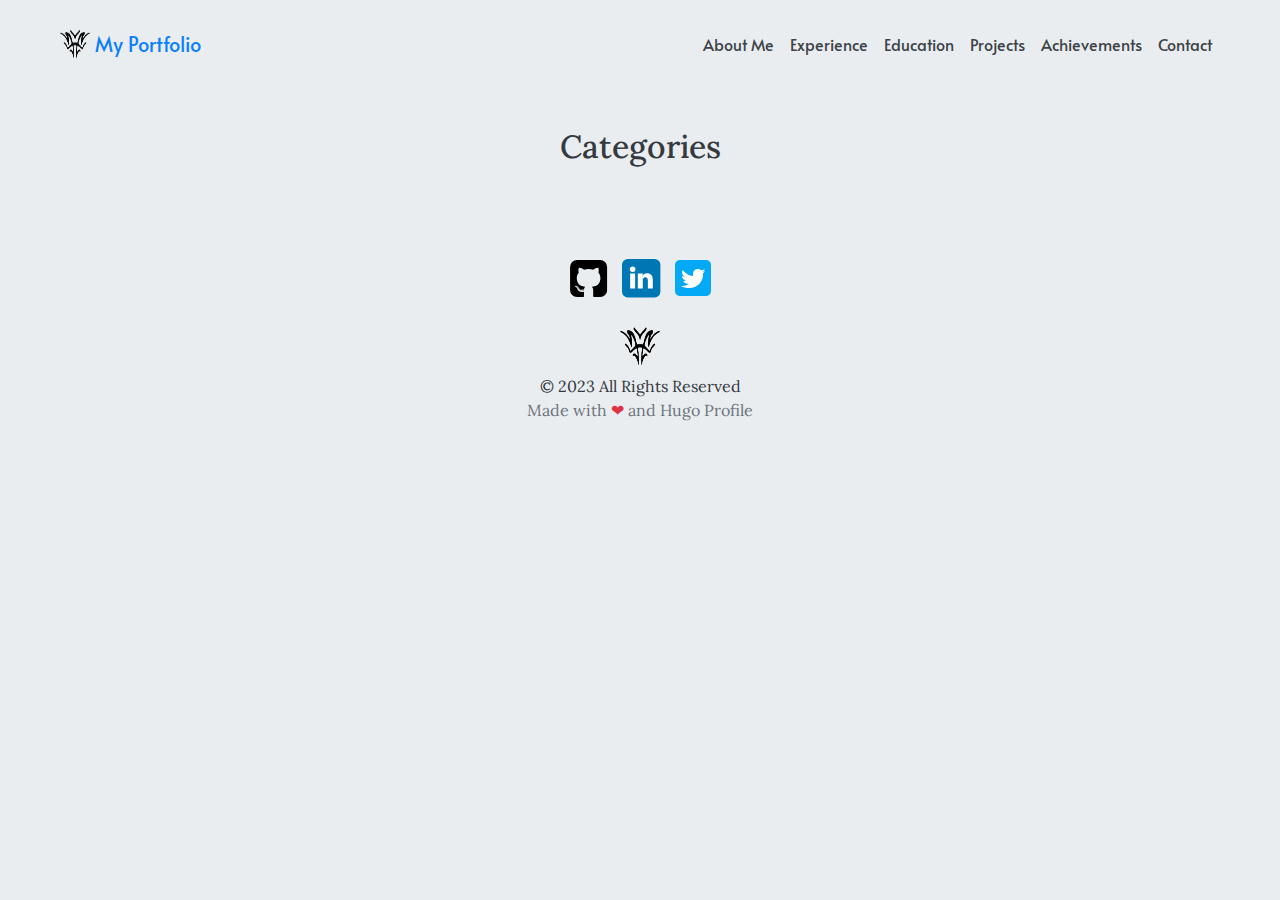
==== commit b2a4db8d: "removing search bar" ====
--- a/categories/index.html
+++ b/categories/index.html
@@ -159,11 +159,6 @@
             </a>
 
             
-                <div>
-                    <input id="search" autocomplete="off" class="form-control mr-sm-2 d-none d-md-block" placeholder='Ctrl &#43; k to Search...'
-                        aria-label="Search" oninput="searchOnChange(event)">
-                </div>
-            
 
             
             <button class="navbar-toggler" type="button" data-bs-toggle="collapse" data-bs-target="#navbarContent"
@@ -176,12 +171,6 @@
             
             <div class="collapse navbar-collapse text-wrap primary-font" id="navbarContent">
                 <ul class="navbar-nav ms-auto text-center">
-                    
-                        <li class="nav-item navbar-text d-block d-md-none">
-                            <div class="nav-link">
-                                <input id="search" autocomplete="off" class="form-control mr-sm-2" placeholder='Ctrl &#43; k to Search...' aria-label="Search" oninput="searchOnChange(event)">
-                            </div>
-                        </li>
                     
 
                     
@@ -356,8 +345,6 @@
 
 
 
-    <script src="/js/search.js"></script>
-
 
 
 
